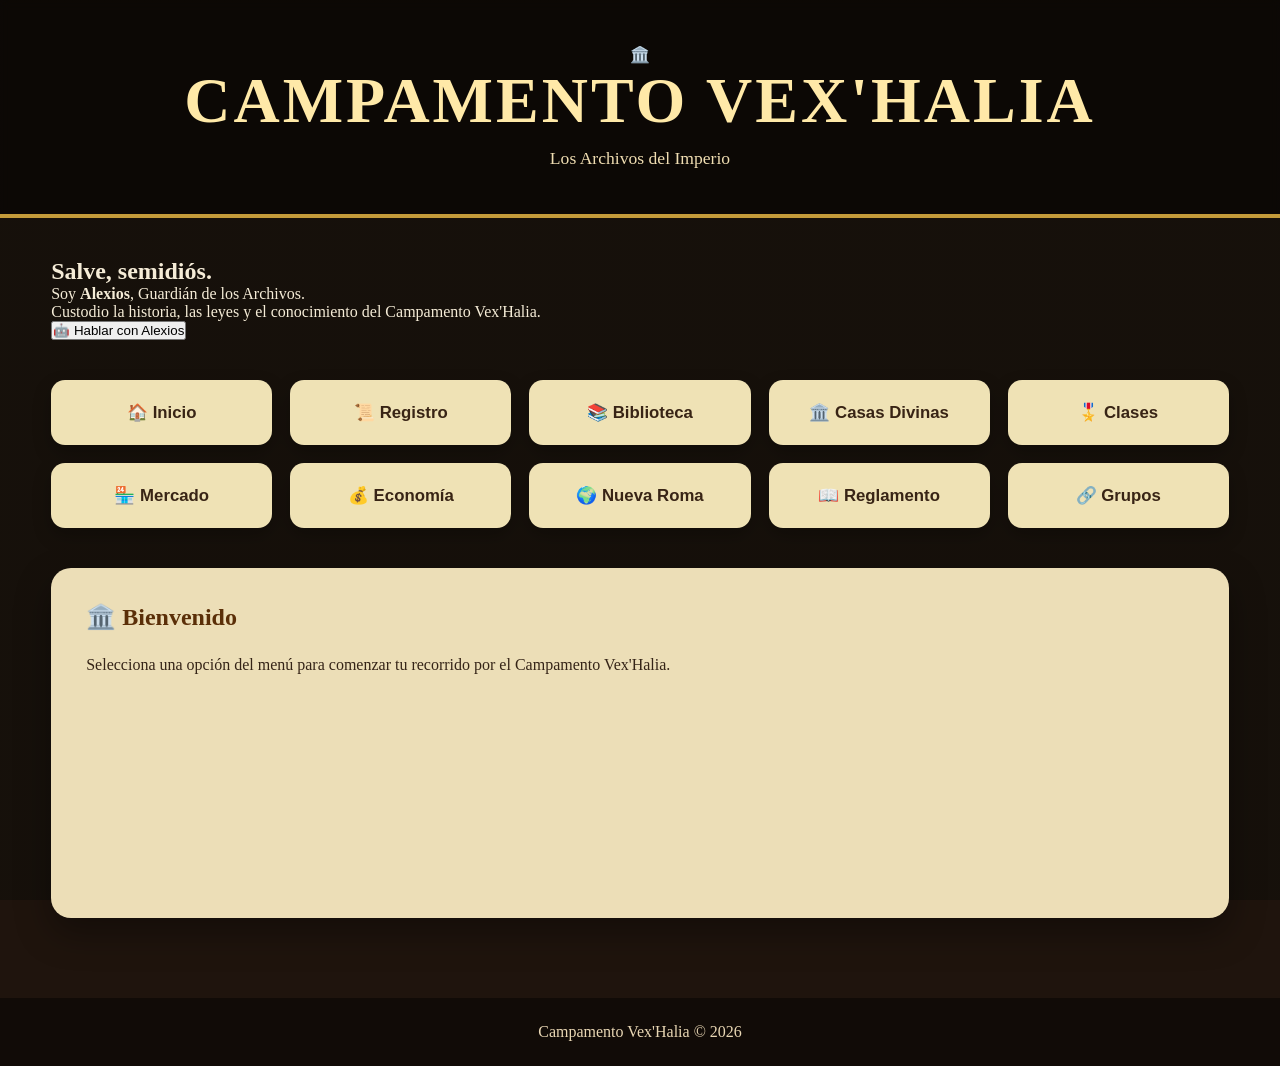
==== index.html @ 3078dcce "Update index.html" ====
<!DOCTYPE html>
<html lang="es">
<head>
<meta charset="UTF-8">
<meta name="viewport" content="width=device-width, initial-scale=1.0">
<title>Campamento Vex'Halia</title>

<link rel="stylesheet" href="style.css">

</head>

<body>

<div id="fondo"></div>

<header>

<div class="logo">
🏛️
</div>

<h1>CAMPAMENTO VEX'HALIA</h1>

<p>Los Archivos del Imperio</p>

</header>

<main>

<section id="hero">

<h2>Salve, semidiós.</h2>

<p>

Soy <strong>Alexios</strong>, Guardián de los Archivos.

</p>

<p>

Custodio la historia, las leyes y el conocimiento del Campamento Vex'Halia.

</p>

<button id="abrirAlexios">

🤖 Hablar con Alexios

</button>

</section>

<nav id="menu">

<button data="inicio">
🏠
<span>Inicio</span>
</button>

<button data="registro">
📜
<span>Registro</span>
</button>

<button data="biblioteca">
📚
<span>Biblioteca</span>
</button>

<button data="casas">
🏛️
<span>Casas Divinas</span>
</button>

<button data="clases">
🎖️
<span>Clases</span>
</button>

<button data="mercado">
🏪
<span>Mercado</span>
</button>

<button data="economia">
💰
<span>Economía</span>
</button>

<button data="roma">
🌍
<span>Nueva Roma</span>
</button>

<button data="reglamento">
📖
<span>Reglamento</span>
</button>

<button data="grupos">
🔗
<span>Grupos</span>
</button>

</nav>

<section id="panel">

<div id="contenido">

<h2>🏛️ Bienvenido</h2>

<p>

Selecciona una opción del menú para comenzar tu recorrido por el Campamento Vex'Halia.

</p>

</div>

</section>

</main>

<footer>

<p>

Campamento Vex'Halia © 2026

</p>

</footer>

<script src="script.js"></script>

</body>
</html>
---- style.css ----
/* ==========================================
   CAMPAMENTO VEX'HALIA
   STYLE.CSS - V0.2
========================================== */

*{
    margin:0;
    padding:0;
    box-sizing:border-box;
}

body{

    font-family:Georgia,serif;

    color:#f5ecd7;

    background:#1f140d;

    min-height:100vh;

}

/* Fondo */

#fondo{

    position:fixed;

    inset:0;

    background:
    linear-gradient(rgba(20,15,10,.75),rgba(20,15,10,.75)),
    url("https://images.unsplash.com/photo-1511818966892-d7d671e672a2?auto=format&fit=crop&w=1600&q=80");

    background-size:cover;

    background-position:center;

    z-index:-1;

}

/* Encabezado */

header{

    text-align:center;

    padding:45px 20px;

    background:rgba(0,0,0,.45);

    border-bottom:4px solid #c49b3a;

    backdrop-filter:blur(4px);

}

header h1{

    font-size:clamp(2rem,5vw,4rem);

    letter-spacing:3px;

    color:#ffe9a8;

}

header p{

    margin-top:10px;

    color:#f0ddb2;

    font-size:1.1rem;

}

/* Contenedor */

main{

    width:min(1200px,92%);

    margin:auto;

    padding:40px 0;

}

/* Bienvenida */

#inicio{

    background:rgba(244,230,189,.95);

    color:#3d2a1d;

    padding:35px;

    border-radius:20px;

    text-align:center;

    box-shadow:0 15px 35px rgba(0,0,0,.35);

}

#inicio h2{

    font-size:2rem;

    margin-bottom:15px;

}

#inicio p{

    margin-top:10px;

    line-height:1.8;

}

/* Menú */

#menu{

    display:grid;

    grid-template-columns:repeat(auto-fit,minmax(220px,1fr));

    gap:18px;

    margin:40px 0;

}

#menu button{

    background:#efe2b5;

    color:#382415;

    border:none;

    border-radius:14px;

    padding:22px;

    font-size:1.05rem;

    font-weight:bold;

    cursor:pointer;

    transition:.25s;

    box-shadow:0 8px 18px rgba(0,0,0,.25);

}

#menu button:hover{

    transform:translateY(-6px);

    background:#fff4d4;

}

/* Panel */

#panel{

    background:rgba(244,230,189,.97);

    color:#352417;

    border-radius:20px;

    min-height:350px;

    padding:35px;

    box-shadow:0 15px 35px rgba(0,0,0,.35);

}

#contenido h2{

    margin-bottom:20px;

    color:#5b2f08;

}

#contenido p{

    line-height:1.8;

}

/* Footer */

footer{

    margin-top:40px;

    padding:25px;

    text-align:center;

    background:rgba(0,0,0,.45);

    color:#e9d7b4;

}

/* Responsive */

@media(max-width:700px){

    header{

        padding:30px 15px;

    }

    #inicio{

        padding:25px;

    }

    #panel{

        padding:25px;

    }

    #menu button{

        padding:18px;

        font-size:1rem;

    }

}
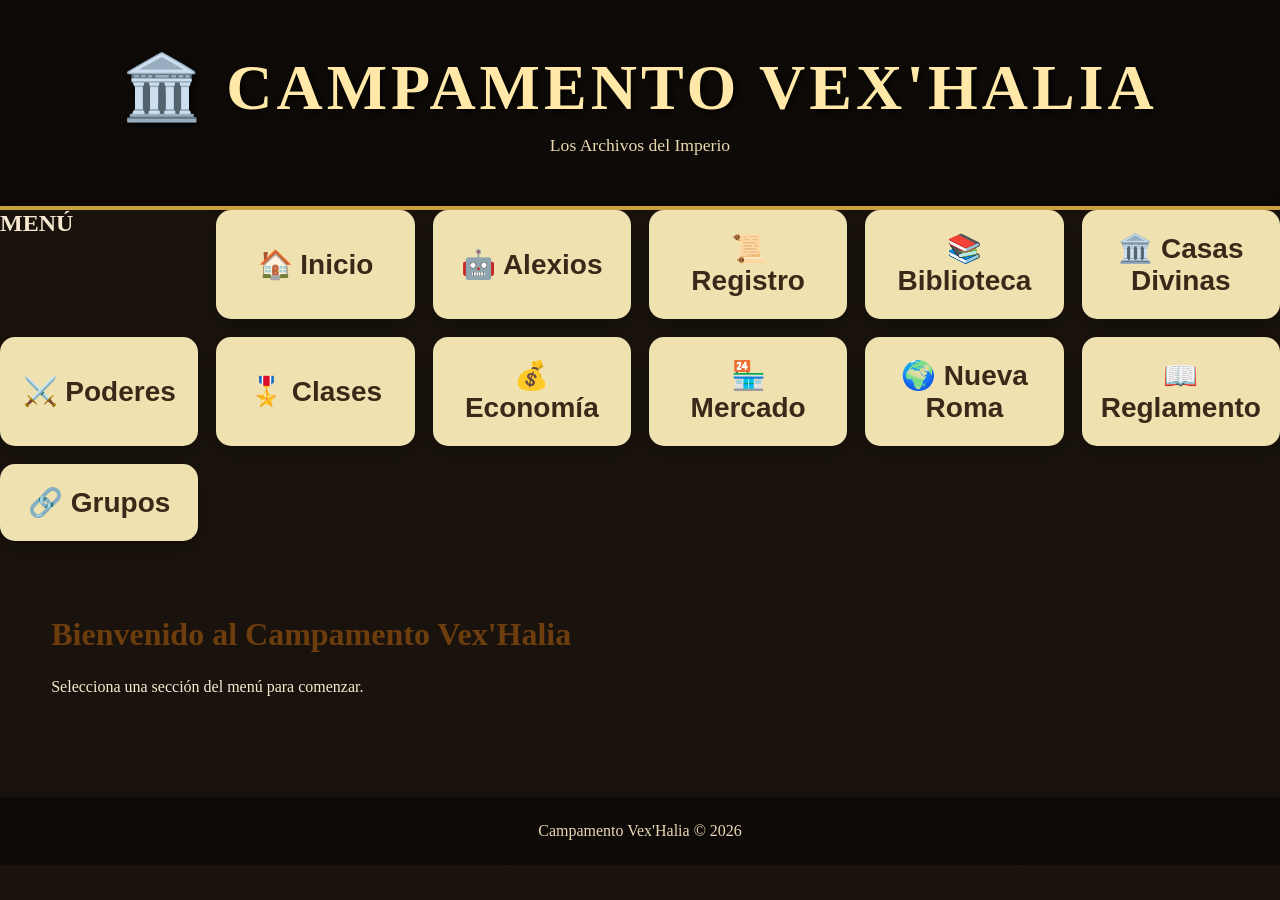
==== commit 898eb81c: "Update index.html" ====
--- a/index.html
+++ b/index.html
@@ -1,8 +1,12 @@
 <!DOCTYPE html>
 <html lang="es">
+
 <head>
+
 <meta charset="UTF-8">
+
 <meta name="viewport" content="width=device-width, initial-scale=1.0">
+
 <title>Campamento Vex'Halia</title>
 
 <link rel="stylesheet" href="style.css">
@@ -15,125 +19,76 @@
 
 <header>
 
-<div class="logo">
-🏛️
-</div>
+<div class="titulo">
 
-<h1>CAMPAMENTO VEX'HALIA</h1>
+<h1>🏛️ CAMPAMENTO VEX'HALIA</h1>
 
 <p>Los Archivos del Imperio</p>
 
+</div>
+
 </header>
 
-<main>
+<div id="contenedor">
 
-<section id="hero">
+<aside id="menu">
 
-<h2>Salve, semidiós.</h2>
+<h2>MENÚ</h2>
+
+<button data-seccion="inicio">🏠 Inicio</button>
+
+<button data-seccion="alexios">🤖 Alexios</button>
+
+<button data-seccion="registro">📜 Registro</button>
+
+<button data-seccion="biblioteca">📚 Biblioteca</button>
+
+<button data-seccion="casas">🏛️ Casas Divinas</button>
+
+<button data-seccion="poderes">⚔️ Poderes</button>
+
+<button data-seccion="clases">🎖️ Clases</button>
+
+<button data-seccion="economia">💰 Economía</button>
+
+<button data-seccion="mercado">🏪 Mercado</button>
+
+<button data-seccion="roma">🌍 Nueva Roma</button>
+
+<button data-seccion="reglamento">📖 Reglamento</button>
+
+<button data-seccion="grupos">🔗 Grupos</button>
+
+</aside>
+
+<main id="principal">
+
+<section id="contenido">
+
+<h2>Bienvenido al Campamento Vex'Halia</h2>
 
 <p>
 
-Soy <strong>Alexios</strong>, Guardián de los Archivos.
+Selecciona una sección del menú para comenzar.
 
 </p>
-
-<p>
-
-Custodio la historia, las leyes y el conocimiento del Campamento Vex'Halia.
-
-</p>
-
-<button id="abrirAlexios">
-
-🤖 Hablar con Alexios
-
-</button>
-
-</section>
-
-<nav id="menu">
-
-<button data="inicio">
-🏠
-<span>Inicio</span>
-</button>
-
-<button data="registro">
-📜
-<span>Registro</span>
-</button>
-
-<button data="biblioteca">
-📚
-<span>Biblioteca</span>
-</button>
-
-<button data="casas">
-🏛️
-<span>Casas Divinas</span>
-</button>
-
-<button data="clases">
-🎖️
-<span>Clases</span>
-</button>
-
-<button data="mercado">
-🏪
-<span>Mercado</span>
-</button>
-
-<button data="economia">
-💰
-<span>Economía</span>
-</button>
-
-<button data="roma">
-🌍
-<span>Nueva Roma</span>
-</button>
-
-<button data="reglamento">
-📖
-<span>Reglamento</span>
-</button>
-
-<button data="grupos">
-🔗
-<span>Grupos</span>
-</button>
-
-</nav>
-
-<section id="panel">
-
-<div id="contenido">
-
-<h2>🏛️ Bienvenido</h2>
-
-<p>
-
-Selecciona una opción del menú para comenzar tu recorrido por el Campamento Vex'Halia.
-
-</p>
-
-</div>
 
 </section>
 
 </main>
 
+</div>
+
 <footer>
-
-<p>
 
 Campamento Vex'Halia © 2026
 
-</p>
+</footer>
 
-</footer>
+<script src="datos.js"></script>
 
 <script src="script.js"></script>
 
 </body>
+
 </html>
--- a/style.css
+++ b/style.css
@@ -1,250 +1,371 @@
-/* ==========================================
-   CAMPAMENTO VEX'HALIA
-   STYLE.CSS - V0.2
-========================================== */
+/*==================================================
+ CAMPAMENTO VEX'HALIA
+ STYLE.CSS V0.3
+==================================================*/
 
 *{
-    margin:0;
-    padding:0;
-    box-sizing:border-box;
+margin:0;
+padding:0;
+box-sizing:border-box;
+}
+
+html{
+
+scroll-behavior:smooth;
+
 }
 
 body{
 
-    font-family:Georgia,serif;
-
-    color:#f5ecd7;
-
-    background:#1f140d;
-
-    min-height:100vh;
-
-}
-
-/* Fondo */
+font-family:Georgia,serif;
+
+background:#1f1711;
+
+color:#f5ead1;
+
+overflow-x:hidden;
+
+}
+
+/*=================== FONDO ===================*/
 
 #fondo{
 
-    position:fixed;
-
-    inset:0;
-
-    background:
-    linear-gradient(rgba(20,15,10,.75),rgba(20,15,10,.75)),
-    url("https://images.unsplash.com/photo-1511818966892-d7d671e672a2?auto=format&fit=crop&w=1600&q=80");
-
-    background-size:cover;
-
-    background-position:center;
-
-    z-index:-1;
-
-}
-
-/* Encabezado */
+position:fixed;
+
+top:0;
+left:0;
+
+width:100%;
+height:100%;
+
+background:
+linear-gradient(rgba(25,18,12,.82),rgba(25,18,12,.82)),
+url("https://images.unsplash.com/photo-1511818966892-d7d671e672a2?auto=format&fit=crop&w=1600&q=80");
+
+background-size:cover;
+background-position:center;
+
+z-index:-1;
+
+}
+
+/*=================== HEADER ===================*/
 
 header{
 
-    text-align:center;
-
-    padding:45px 20px;
-
-    background:rgba(0,0,0,.45);
-
-    border-bottom:4px solid #c49b3a;
-
-    backdrop-filter:blur(4px);
+text-align:center;
+
+padding:50px 20px;
+
+background:rgba(0,0,0,.45);
+
+backdrop-filter:blur(5px);
+
+border-bottom:4px solid #c8a03d;
+
+}
+
+.logo{
+
+font-size:65px;
+
+margin-bottom:10px;
 
 }
 
 header h1{
 
-    font-size:clamp(2rem,5vw,4rem);
-
-    letter-spacing:3px;
-
-    color:#ffe9a8;
+font-size:clamp(2.2rem,5vw,4.2rem);
+
+letter-spacing:4px;
+
+color:#ffe8a8;
+
+text-shadow:2px 2px 8px black;
 
 }
 
 header p{
 
-    margin-top:10px;
-
-    color:#f0ddb2;
-
-    font-size:1.1rem;
-
-}
-
-/* Contenedor */
+margin-top:10px;
+
+font-size:1.1rem;
+
+color:#ead8af;
+
+}
+
+/*=================== CONTENIDO ===================*/
 
 main{
 
-    width:min(1200px,92%);
-
-    margin:auto;
-
-    padding:40px 0;
-
-}
-
-/* Bienvenida */
-
-#inicio{
-
-    background:rgba(244,230,189,.95);
-
-    color:#3d2a1d;
-
-    padding:35px;
-
-    border-radius:20px;
-
-    text-align:center;
-
-    box-shadow:0 15px 35px rgba(0,0,0,.35);
-
-}
-
-#inicio h2{
-
-    font-size:2rem;
-
-    margin-bottom:15px;
-
-}
-
-#inicio p{
-
-    margin-top:10px;
-
-    line-height:1.8;
-
-}
-
-/* Menú */
+width:min(1250px,92%);
+
+margin:auto;
+
+padding:40px 0;
+
+}
+
+/*=================== HERO ===================*/
+
+#hero{
+
+background:#efe2b7;
+
+color:#3b2819;
+
+padding:40px;
+
+border-radius:18px;
+
+text-align:center;
+
+box-shadow:0 20px 40px rgba(0,0,0,.35);
+
+margin-bottom:35px;
+
+}
+
+#hero h2{
+
+font-size:2rem;
+
+margin-bottom:15px;
+
+}
+
+#hero p{
+
+line-height:1.8;
+
+margin-bottom:15px;
+
+}
+
+#abrirAlexios{
+
+margin-top:15px;
+
+background:#8b1e14;
+
+color:white;
+
+border:none;
+
+padding:16px 35px;
+
+font-size:1rem;
+
+border-radius:10px;
+
+cursor:pointer;
+
+transition:.3s;
+
+}
+
+#abrirAlexios:hover{
+
+background:#b48a2a;
+
+transform:scale(1.05);
+
+}
+
+/*=================== MENU ===================*/
 
 #menu{
 
-    display:grid;
-
-    grid-template-columns:repeat(auto-fit,minmax(220px,1fr));
-
-    gap:18px;
-
-    margin:40px 0;
+display:grid;
+
+grid-template-columns:repeat(auto-fit,minmax(180px,1fr));
+
+gap:18px;
+
+margin-bottom:35px;
 
 }
 
 #menu button{
 
-    background:#efe2b5;
-
-    color:#382415;
-
-    border:none;
-
-    border-radius:14px;
-
-    padding:22px;
-
-    font-size:1.05rem;
-
-    font-weight:bold;
-
-    cursor:pointer;
-
-    transition:.25s;
-
-    box-shadow:0 8px 18px rgba(0,0,0,.25);
+background:#f0e1b0;
+
+color:#3b2818;
+
+border:none;
+
+border-radius:15px;
+
+padding:22px;
+
+cursor:pointer;
+
+transition:.25s;
+
+display:flex;
+
+flex-direction:column;
+
+align-items:center;
+
+justify-content:center;
+
+gap:10px;
+
+font-size:28px;
+
+font-weight:bold;
+
+box-shadow:0 8px 18px rgba(0,0,0,.25);
+
+}
+
+#menu button span{
+
+font-size:16px;
 
 }
 
 #menu button:hover{
 
-    transform:translateY(-6px);
-
-    background:#fff4d4;
-
-}
-
-/* Panel */
+transform:translateY(-6px);
+
+background:#fff4cf;
+
+}
+
+/*=================== PANEL ===================*/
 
 #panel{
 
-    background:rgba(244,230,189,.97);
-
-    color:#352417;
-
-    border-radius:20px;
-
-    min-height:350px;
-
-    padding:35px;
-
-    box-shadow:0 15px 35px rgba(0,0,0,.35);
+background:#efe2b7;
+
+color:#342113;
+
+padding:35px;
+
+border-radius:18px;
+
+min-height:450px;
+
+box-shadow:0 20px 40px rgba(0,0,0,.35);
+
+animation:aparecer .4s;
 
 }
 
 #contenido h2{
 
-    margin-bottom:20px;
-
-    color:#5b2f08;
+margin-bottom:20px;
+
+font-size:2rem;
+
+color:#6d3d0e;
 
 }
 
 #contenido p{
 
-    line-height:1.8;
-
-}
-
-/* Footer */
+line-height:1.8;
+
+margin-bottom:15px;
+
+}
+
+#contenido ul{
+
+margin-left:25px;
+
+line-height:2;
+
+}
+
+/*=================== FOOTER ===================*/
 
 footer{
 
-    margin-top:40px;
-
-    padding:25px;
-
-    text-align:center;
-
-    background:rgba(0,0,0,.45);
-
-    color:#e9d7b4;
-
-}
-
-/* Responsive */
+margin-top:40px;
+
+padding:25px;
+
+text-align:center;
+
+background:rgba(0,0,0,.45);
+
+color:#e8d7b3;
+
+}
+
+/*=================== ANIMACIONES ===================*/
+
+@keyframes aparecer{
+
+from{
+
+opacity:0;
+
+transform:translateY(20px);
+
+}
+
+to{
+
+opacity:1;
+
+transform:translateY(0);
+
+}
+
+}
+
+/*=================== CELULAR ===================*/
 
 @media(max-width:700px){
 
-    header{
-
-        padding:30px 15px;
-
-    }
-
-    #inicio{
-
-        padding:25px;
-
-    }
-
-    #panel{
-
-        padding:25px;
-
-    }
-
-    #menu button{
-
-        padding:18px;
-
-        font-size:1rem;
-
-    }
-
-}
+header{
+
+padding:35px 15px;
+
+}
+
+.logo{
+
+font-size:50px;
+
+}
+
+#hero{
+
+padding:25px;
+
+}
+
+#panel{
+
+padding:25px;
+
+}
+
+#menu{
+
+grid-template-columns:repeat(2,1fr);
+
+}
+
+#menu button{
+
+padding:18px;
+
+font-size:22px;
+
+}
+
+#menu button span{
+
+font-size:14px;
+
+}
+
+}
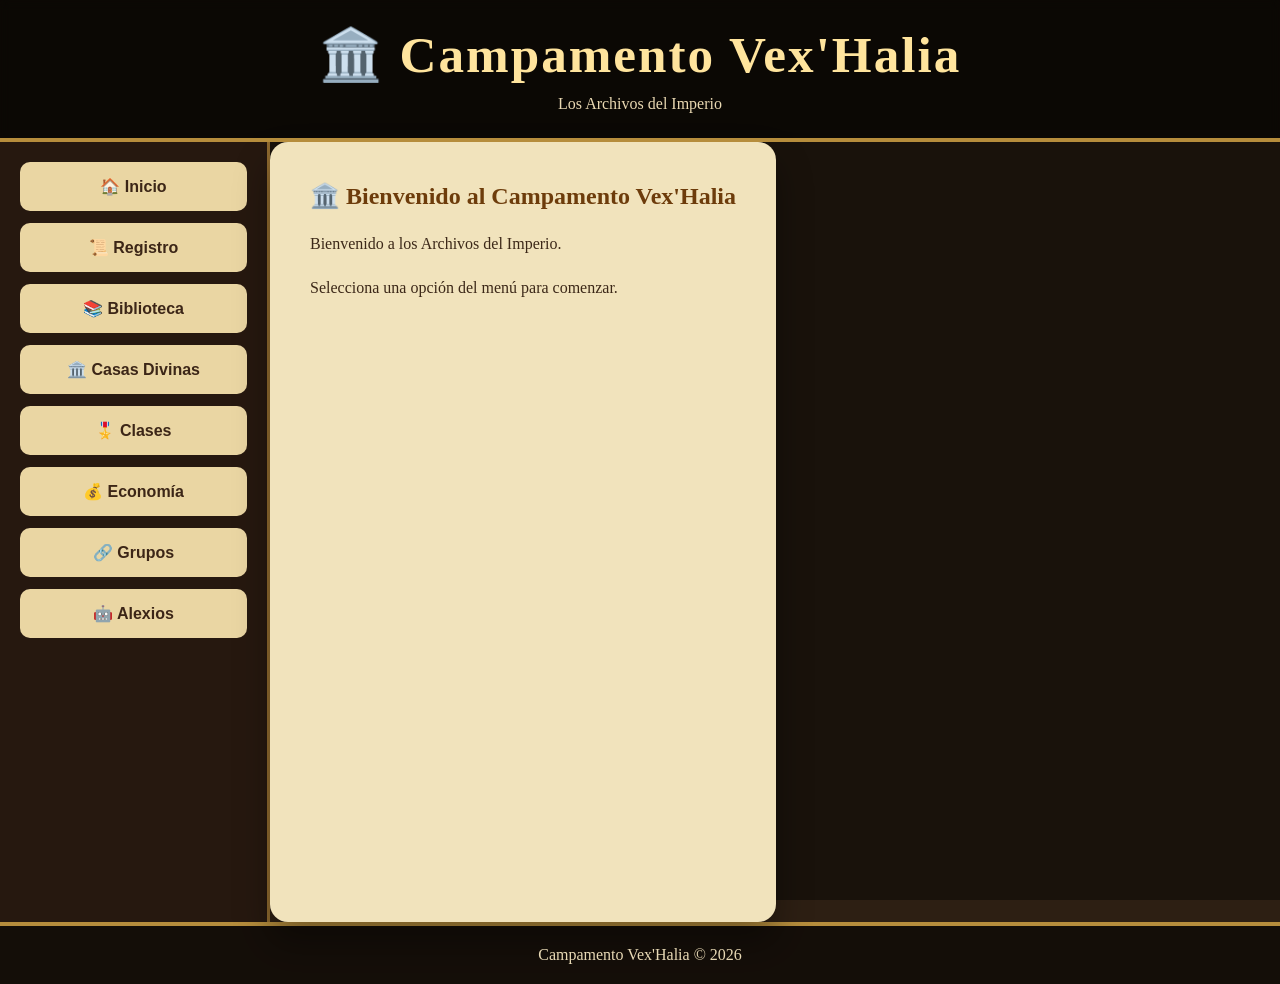
==== commit 09013c04: "Update index.html" ====
--- a/index.html
+++ b/index.html
@@ -19,9 +19,9 @@
 
 <header>
 
-<div class="titulo">
+<div class="logo">
 
-<h1>🏛️ CAMPAMENTO VEX'HALIA</h1>
+<h1>🏛️ Campamento Vex'Halia</h1>
 
 <p>Los Archivos del Imperio</p>
 
@@ -31,49 +31,27 @@
 
 <div id="contenedor">
 
-<aside id="menu">
+<nav id="menu">
 
-<h2>MENÚ</h2>
+<button data-menu="inicio">🏠 Inicio</button>
 
-<button data-seccion="inicio">🏠 Inicio</button>
+<button data-menu="registro">📜 Registro</button>
 
-<button data-seccion="alexios">🤖 Alexios</button>
+<button data-menu="biblioteca">📚 Biblioteca</button>
 
-<button data-seccion="registro">📜 Registro</button>
+<button data-menu="casas">🏛️ Casas Divinas</button>
 
-<button data-seccion="biblioteca">📚 Biblioteca</button>
+<button data-menu="clases">🎖️ Clases</button>
 
-<button data-seccion="casas">🏛️ Casas Divinas</button>
+<button data-menu="economia">💰 Economía</button>
 
-<button data-seccion="poderes">⚔️ Poderes</button>
+<button data-menu="grupos">🔗 Grupos</button>
 
-<button data-seccion="clases">🎖️ Clases</button>
+<button data-menu="alexios">🤖 Alexios</button>
 
-<button data-seccion="economia">💰 Economía</button>
+</nav>
 
-<button data-seccion="mercado">🏪 Mercado</button>
-
-<button data-seccion="roma">🌍 Nueva Roma</button>
-
-<button data-seccion="reglamento">📖 Reglamento</button>
-
-<button data-seccion="grupos">🔗 Grupos</button>
-
-</aside>
-
-<main id="principal">
-
-<section id="contenido">
-
-<h2>Bienvenido al Campamento Vex'Halia</h2>
-
-<p>
-
-Selecciona una sección del menú para comenzar.
-
-</p>
-
-</section>
+<main id="contenido">
 
 </main>
 
@@ -85,7 +63,17 @@
 
 </footer>
 
-<script src="datos.js"></script>
+<script src="data/casas.js"></script>
+
+<script src="data/biblioteca.js"></script>
+
+<script src="data/grupos.js"></script>
+
+<script src="data/registro.js"></script>
+
+<script src="data/clases.js"></script>
+
+<script src="data/economia.js"></script>
 
 <script src="script.js"></script>
 
--- a/style.css
+++ b/style.css
@@ -1,371 +1,357 @@
-/*==================================================
- CAMPAMENTO VEX'HALIA
- STYLE.CSS V0.3
-==================================================*/
+/* ==========================================
+   CAMPAMENTO VEX'HALIA
+   STYLE.CSS V0.4
+========================================== */
 
 *{
-margin:0;
-padding:0;
-box-sizing:border-box;
+    margin:0;
+    padding:0;
+    box-sizing:border-box;
 }
 
 html{
-
-scroll-behavior:smooth;
-
+    scroll-behavior:smooth;
 }
 
 body{
-
-font-family:Georgia,serif;
-
-background:#1f1711;
-
-color:#f5ead1;
-
-overflow-x:hidden;
-
-}
-
-/*=================== FONDO ===================*/
+    font-family:Georgia,serif;
+    background:#2d1f13;
+    color:#f5ecd7;
+    min-height:100vh;
+}
+
+/* Fondo */
 
 #fondo{
-
-position:fixed;
-
-top:0;
-left:0;
+    position:fixed;
+    inset:0;
+
+    background:
+    linear-gradient(rgba(20,15,10,.80),rgba(20,15,10,.80)),
+    url("https://images.unsplash.com/photo-1520607162513-77705c0f0d4a?auto=format&fit=crop&w=1600&q=80");
+
+    background-size:cover;
+    background-position:center;
+
+    z-index:-1;
+}
+
+/* HEADER */
+
+header{
+
+    background:rgba(0,0,0,.55);
+
+    border-bottom:4px solid #b68d3c;
+
+    padding:25px;
+
+    text-align:center;
+
+    backdrop-filter:blur(5px);
+
+}
+
+header h1{
+
+    font-size:clamp(2rem,4vw,3.5rem);
+
+    color:#ffe49d;
+
+    letter-spacing:2px;
+
+}
+
+header p{
+
+    margin-top:10px;
+
+    color:#ead9b2;
+
+}
+
+/* CONTENEDOR */
+
+#contenedor{
+
+    display:flex;
+
+    width:100%;
+
+    min-height:calc(100vh - 120px);
+
+}
+
+/* MENU */
+
+#menu{
+
+    width:270px;
+
+    background:#26180f;
+
+    padding:20px;
+
+    border-right:3px solid #8f6a2f;
+
+}
+
+#menu h2{
+
+    color:#f3d68c;
+
+    margin-bottom:20px;
+
+    text-align:center;
+
+}
+
+#menu button{
+
+    width:100%;
+
+    margin-bottom:12px;
+
+    padding:15px;
+
+    border:none;
+
+    border-radius:10px;
+
+    background:#ead6a3;
+
+    color:#3c2617;
+
+    cursor:pointer;
+
+    font-size:16px;
+
+    font-weight:bold;
+
+    transition:.25s;
+
+}
+
+#menu button:hover{
+
+    background:#fff3cb;
+
+    transform:translateX(5px);
+
+}
+
+/* CONTENIDO */
+
+#principal{
+
+    flex:1;
+
+    padding:40px;
+
+}
+
+#contenido{
+
+    background:#f1e3bc;
+
+    color:#3c2818;
+
+    border-radius:18px;
+
+    min-height:650px;
+
+    padding:40px;
+
+    box-shadow:0 20px 35px rgba(0,0,0,.35);
+
+    animation:aparecer .3s;
+
+}
+
+#contenido h2{
+
+    color:#6d3c0b;
+
+    margin-bottom:20px;
+
+}
+
+#contenido h3{
+
+    margin-top:30px;
+
+    color:#7d4811;
+
+}
+
+#contenido p{
+
+    line-height:1.8;
+
+    margin-bottom:15px;
+
+}
+
+#contenido ul{
+
+    margin-left:25px;
+
+    line-height:2;
+
+}
+
+#contenido button{
+
+    background:#7b1e16;
+
+    color:white;
+
+    border:none;
+
+    border-radius:8px;
+
+    padding:12px 25px;
+
+    cursor:pointer;
+
+    margin-top:20px;
+
+    transition:.3s;
+
+}
+
+#contenido button:hover{
+
+    background:#a52b1d;
+
+}
+
+/* INPUTS */
+
+input,
+select,
+textarea{
+
+    width:100%;
+
+    padding:14px;
+
+    margin-top:10px;
+
+    margin-bottom:18px;
+
+    border-radius:8px;
+
+    border:1px solid #bca16d;
+
+    font-size:15px;
+
+}
+
+/* FOOTER */
+
+footer{
+
+    background:rgba(0,0,0,.55);
+
+    color:#e8d9b5;
+
+    text-align:center;
+
+    padding:20px;
+
+    border-top:4px solid #b68d3c;
+
+}
+
+/* ANIMACIONES */
+
+@keyframes aparecer{
+
+from{
+
+opacity:0;
+
+transform:translateY(15px);
+
+}
+
+to{
+
+opacity:1;
+
+transform:translateY(0);
+
+}
+
+}
+
+/* CELULAR */
+
+@media(max-width:900px){
+
+#contenedor{
+
+flex-direction:column;
+
+}
+
+#menu{
 
 width:100%;
-height:100%;
-
-background:
-linear-gradient(rgba(25,18,12,.82),rgba(25,18,12,.82)),
-url("https://images.unsplash.com/photo-1511818966892-d7d671e672a2?auto=format&fit=crop&w=1600&q=80");
-
-background-size:cover;
-background-position:center;
-
-z-index:-1;
-
-}
-
-/*=================== HEADER ===================*/
-
-header{
-
-text-align:center;
-
-padding:50px 20px;
-
-background:rgba(0,0,0,.45);
-
-backdrop-filter:blur(5px);
-
-border-bottom:4px solid #c8a03d;
-
-}
-
-.logo{
-
-font-size:65px;
-
-margin-bottom:10px;
+
+border-right:none;
+
+border-bottom:3px solid #8f6a2f;
+
+display:grid;
+
+grid-template-columns:repeat(2,1fr);
+
+gap:10px;
+
+}
+
+#menu h2{
+
+grid-column:1/3;
+
+}
+
+#principal{
+
+padding:20px;
+
+}
+
+#contenido{
+
+padding:25px;
+
+min-height:500px;
+
+}
+
+}
+
+@media(max-width:600px){
+
+#menu{
+
+grid-template-columns:1fr;
+
+}
+
+#menu h2{
+
+grid-column:auto;
 
 }
 
 header h1{
 
-font-size:clamp(2.2rem,5vw,4.2rem);
-
-letter-spacing:4px;
-
-color:#ffe8a8;
-
-text-shadow:2px 2px 8px black;
-
-}
-
-header p{
-
-margin-top:10px;
-
-font-size:1.1rem;
-
-color:#ead8af;
-
-}
-
-/*=================== CONTENIDO ===================*/
-
-main{
-
-width:min(1250px,92%);
-
-margin:auto;
-
-padding:40px 0;
-
-}
-
-/*=================== HERO ===================*/
-
-#hero{
-
-background:#efe2b7;
-
-color:#3b2819;
-
-padding:40px;
-
-border-radius:18px;
-
-text-align:center;
-
-box-shadow:0 20px 40px rgba(0,0,0,.35);
-
-margin-bottom:35px;
-
-}
-
-#hero h2{
-
 font-size:2rem;
 
-margin-bottom:15px;
-
-}
-
-#hero p{
-
-line-height:1.8;
-
-margin-bottom:15px;
-
-}
-
-#abrirAlexios{
-
-margin-top:15px;
-
-background:#8b1e14;
-
-color:white;
-
-border:none;
-
-padding:16px 35px;
-
-font-size:1rem;
-
-border-radius:10px;
-
-cursor:pointer;
-
-transition:.3s;
-
-}
-
-#abrirAlexios:hover{
-
-background:#b48a2a;
-
-transform:scale(1.05);
-
-}
-
-/*=================== MENU ===================*/
-
-#menu{
-
-display:grid;
-
-grid-template-columns:repeat(auto-fit,minmax(180px,1fr));
-
-gap:18px;
-
-margin-bottom:35px;
-
-}
-
-#menu button{
-
-background:#f0e1b0;
-
-color:#3b2818;
-
-border:none;
-
-border-radius:15px;
-
-padding:22px;
-
-cursor:pointer;
-
-transition:.25s;
-
-display:flex;
-
-flex-direction:column;
-
-align-items:center;
-
-justify-content:center;
-
-gap:10px;
-
-font-size:28px;
-
-font-weight:bold;
-
-box-shadow:0 8px 18px rgba(0,0,0,.25);
-
-}
-
-#menu button span{
-
-font-size:16px;
-
-}
-
-#menu button:hover{
-
-transform:translateY(-6px);
-
-background:#fff4cf;
-
-}
-
-/*=================== PANEL ===================*/
-
-#panel{
-
-background:#efe2b7;
-
-color:#342113;
-
-padding:35px;
-
-border-radius:18px;
-
-min-height:450px;
-
-box-shadow:0 20px 40px rgba(0,0,0,.35);
-
-animation:aparecer .4s;
-
-}
-
-#contenido h2{
-
-margin-bottom:20px;
-
-font-size:2rem;
-
-color:#6d3d0e;
-
-}
-
-#contenido p{
-
-line-height:1.8;
-
-margin-bottom:15px;
-
-}
-
-#contenido ul{
-
-margin-left:25px;
-
-line-height:2;
-
-}
-
-/*=================== FOOTER ===================*/
-
-footer{
-
-margin-top:40px;
-
-padding:25px;
-
-text-align:center;
-
-background:rgba(0,0,0,.45);
-
-color:#e8d7b3;
-
-}
-
-/*=================== ANIMACIONES ===================*/
-
-@keyframes aparecer{
-
-from{
-
-opacity:0;
-
-transform:translateY(20px);
-
-}
-
-to{
-
-opacity:1;
-
-transform:translateY(0);
-
-}
-
-}
-
-/*=================== CELULAR ===================*/
-
-@media(max-width:700px){
-
-header{
-
-padding:35px 15px;
-
-}
-
-.logo{
-
-font-size:50px;
-
-}
-
-#hero{
-
-padding:25px;
-
-}
-
-#panel{
-
-padding:25px;
-
-}
-
-#menu{
-
-grid-template-columns:repeat(2,1fr);
-
-}
-
-#menu button{
-
-padding:18px;
-
-font-size:22px;
-
-}
-
-#menu button span{
-
-font-size:14px;
-
-}
-
-}
+}
+
+}
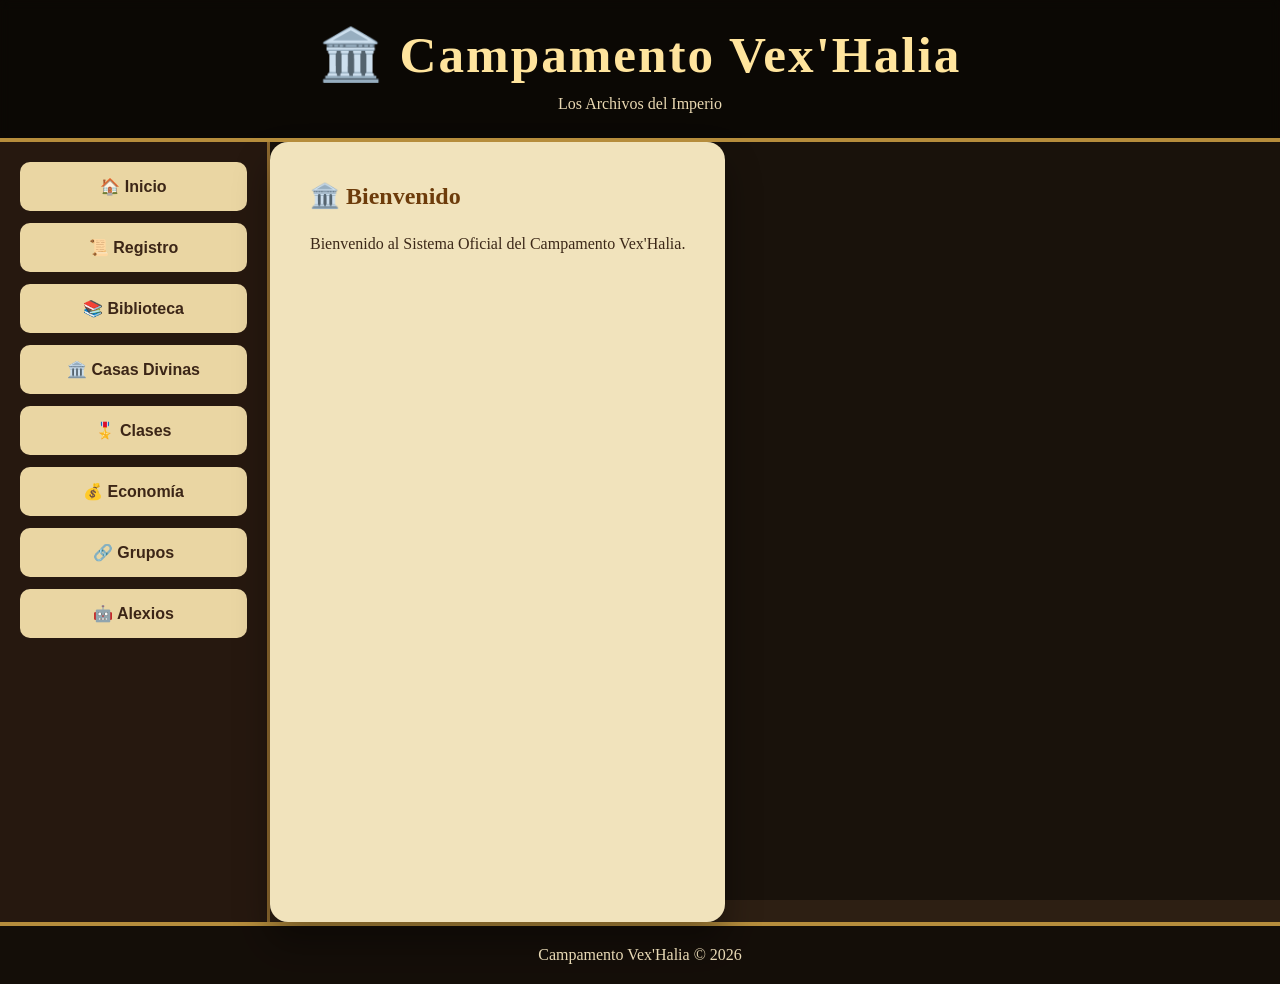
==== commit 6f3489ef: "Update index.html" ====
--- a/index.html
+++ b/index.html
@@ -75,6 +75,12 @@
 
 <script src="data/economia.js"></script>
 
+<script src="data/personajes.js"></script>
+
+<script src="data/rangos.js"></script>
+
+<script src="data/admin.js"></script>
+
 <script src="script.js"></script>
 
 </body>
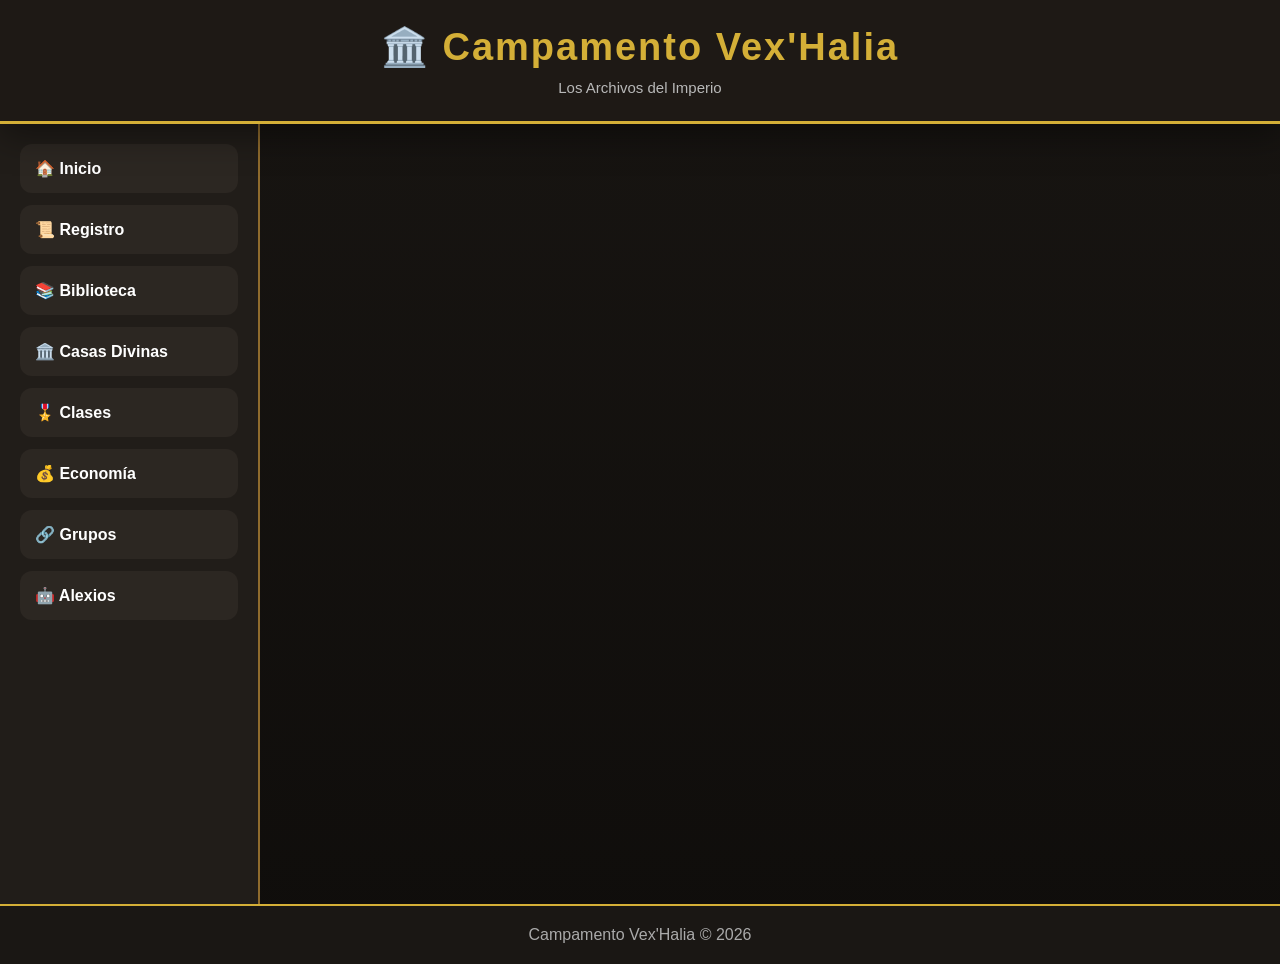
==== commit a6277fe4: "Update index.html" ====
--- a/index.html
+++ b/index.html
@@ -81,6 +81,10 @@
 
 <script src="data/admin.js"></script>
 
+<script src="data/config.js"></script>
+
+<script src="data/usuarios.js"></script>
+  
 <script src="script.js"></script>
 
 </body>
--- a/style.css
+++ b/style.css
@@ -1,357 +1,1674 @@
-/* ==========================================
-   CAMPAMENTO VEX'HALIA
-   STYLE.CSS V0.4
-========================================== */
+/*==================================================
+    CAMPAMENTO VEX'HALIA
+    STYLE.CSS V1.0
+==================================================*/
+
+/*========== VARIABLES ==========*/
+
+:root{
+
+--fondo:#15120f;
+--panel:#211d19;
+--panel2:#2c2722;
+--borde:#8f6b2d;
+--oro:#d4af37;
+--oroClaro:#f4d57e;
+--texto:#f4f1e8;
+--gris:#b8b8b8;
+--rojo:#8f2d2d;
+--verde:#2e8b57;
+--azul:#3568c9;
+
+--radio:18px;
+
+--sombra:0 10px 35px rgba(0,0,0,.45);
+
+}
+
+/*========== RESET ==========*/
 
 *{
-    margin:0;
-    padding:0;
-    box-sizing:border-box;
+
+margin:0;
+padding:0;
+box-sizing:border-box;
+
 }
 
 html{
-    scroll-behavior:smooth;
+
+scroll-behavior:smooth;
+
 }
 
 body{
-    font-family:Georgia,serif;
-    background:#2d1f13;
-    color:#f5ecd7;
-    min-height:100vh;
-}
-
-/* Fondo */
-
-#fondo{
-    position:fixed;
-    inset:0;
-
-    background:
-    linear-gradient(rgba(20,15,10,.80),rgba(20,15,10,.80)),
-    url("https://images.unsplash.com/photo-1520607162513-77705c0f0d4a?auto=format&fit=crop&w=1600&q=80");
-
-    background-size:cover;
-    background-position:center;
-
-    z-index:-1;
-}
-
-/* HEADER */
+
+background:linear-gradient(180deg,#181512,#0f0d0b);
+
+color:var(--texto);
+
+font-family:Segoe UI,Arial,sans-serif;
+
+min-height:100vh;
+
+}
+
+/*========== SCROLL ==========*/
+
+::-webkit-scrollbar{
+
+width:10px;
+
+}
+
+::-webkit-scrollbar-track{
+
+background:#1a1714;
+
+}
+
+::-webkit-scrollbar-thumb{
+
+background:var(--oro);
+
+border-radius:50px;
+
+}
+
+/*========== HEADER ==========*/
 
 header{
 
-    background:rgba(0,0,0,.55);
-
-    border-bottom:4px solid #b68d3c;
-
-    padding:25px;
-
-    text-align:center;
-
-    backdrop-filter:blur(5px);
-
-}
-
-header h1{
-
-    font-size:clamp(2rem,4vw,3.5rem);
-
-    color:#ffe49d;
-
-    letter-spacing:2px;
-
-}
-
-header p{
-
-    margin-top:10px;
-
-    color:#ead9b2;
-
-}
-
-/* CONTENEDOR */
+background:#1e1915;
+
+border-bottom:3px solid var(--oro);
+
+padding:25px;
+
+position:sticky;
+
+top:0;
+
+z-index:999;
+
+box-shadow:var(--sombra);
+
+}
+
+.logo{
+
+text-align:center;
+
+}
+
+.logo h1{
+
+font-size:38px;
+
+color:var(--oro);
+
+margin-bottom:10px;
+
+letter-spacing:2px;
+
+}
+
+.logo p{
+
+color:var(--gris);
+
+font-size:15px;
+
+}
+
+/*========== CONTENEDOR ==========*/
 
 #contenedor{
 
-    display:flex;
-
-    width:100%;
-
-    min-height:calc(100vh - 120px);
-
-}
-
-/* MENU */
+display:grid;
+
+grid-template-columns:260px 1fr;
+
+min-height:calc(100vh - 120px);
+
+}
+
+/*========== MENÚ ==========*/
 
 #menu{
 
-    width:270px;
-
-    background:#26180f;
-
-    padding:20px;
-
-    border-right:3px solid #8f6a2f;
-
-}
-
-#menu h2{
-
-    color:#f3d68c;
-
-    margin-bottom:20px;
-
-    text-align:center;
+background:var(--panel);
+
+border-right:2px solid var(--borde);
+
+padding:20px;
+
+display:flex;
+
+flex-direction:column;
+
+gap:12px;
 
 }
 
 #menu button{
 
-    width:100%;
-
-    margin-bottom:12px;
-
-    padding:15px;
-
-    border:none;
-
-    border-radius:10px;
-
-    background:#ead6a3;
-
-    color:#3c2617;
-
-    cursor:pointer;
-
-    font-size:16px;
-
-    font-weight:bold;
-
-    transition:.25s;
+background:var(--panel2);
+
+color:white;
+
+border:none;
+
+padding:15px;
+
+border-radius:12px;
+
+cursor:pointer;
+
+font-size:16px;
+
+font-weight:bold;
+
+transition:.25s;
+
+text-align:left;
 
 }
 
 #menu button:hover{
 
-    background:#fff3cb;
-
-    transform:translateX(5px);
-
-}
-
-/* CONTENIDO */
-
-#principal{
-
-    flex:1;
-
-    padding:40px;
-
-}
+background:var(--oro);
+
+color:black;
+
+transform:translateX(8px);
+
+}
+
+/*========== CONTENIDO ==========*/
 
 #contenido{
 
-    background:#f1e3bc;
-
-    color:#3c2818;
-
-    border-radius:18px;
-
-    min-height:650px;
-
-    padding:40px;
-
-    box-shadow:0 20px 35px rgba(0,0,0,.35);
-
-    animation:aparecer .3s;
+padding:35px;
 
 }
 
 #contenido h2{
 
-    color:#6d3c0b;
-
-    margin-bottom:20px;
-
-}
-
-#contenido h3{
-
-    margin-top:30px;
-
-    color:#7d4811;
+color:var(--oroClaro);
+
+margin-bottom:25px;
+
+font-size:32px;
 
 }
 
 #contenido p{
 
-    line-height:1.8;
-
-    margin-bottom:15px;
-
-}
-
-#contenido ul{
-
-    margin-left:25px;
-
-    line-height:2;
-
-}
-
-#contenido button{
-
-    background:#7b1e16;
-
-    color:white;
-
-    border:none;
-
-    border-radius:8px;
-
-    padding:12px 25px;
-
-    cursor:pointer;
-
-    margin-top:20px;
-
-    transition:.3s;
-
-}
-
-#contenido button:hover{
-
-    background:#a52b1d;
-
-}
-
-/* INPUTS */
+line-height:1.8;
+
+}
+
+/*========== TARJETAS ==========*/
+
+.tarjeta{
+
+background:var(--panel);
+
+border:1px solid var(--borde);
+
+border-radius:var(--radio);
+
+padding:25px;
+
+margin-bottom:20px;
+
+box-shadow:var(--sombra);
+
+transition:.3s;
+
+}
+
+.tarjeta:hover{
+
+transform:translateY(-6px);
+
+border-color:var(--oro);
+
+}
+
+.tarjeta h3{
+
+color:var(--oro);
+
+margin-bottom:12px;
+
+font-size:22px;
+
+}
+
+.tarjeta p{
+
+color:#ddd;
+
+}
+
+/*========== FOOTER ==========*/
+
+footer{
+
+padding:20px;
+
+background:#1a1714;
+
+border-top:2px solid var(--oro);
+
+text-align:center;
+
+color:#aaa;
+
+}
+
+/*==================================================
+        BLOQUE 2
+        FORMULARIOS · BOTONES · WIKI
+==================================================*/
+
+/*========== BOTONES ==========*/
+
+button{
+
+font-family:inherit;
+
+}
+
+.btn{
+
+display:inline-flex;
+
+align-items:center;
+
+justify-content:center;
+
+gap:10px;
+
+padding:14px 24px;
+
+background:linear-gradient(180deg,var(--oroClaro),var(--oro));
+
+color:#1b1713;
+
+font-weight:bold;
+
+border:none;
+
+border-radius:12px;
+
+cursor:pointer;
+
+transition:.25s;
+
+box-shadow:0 5px 15px rgba(0,0,0,.25);
+
+}
+
+.btn:hover{
+
+transform:translateY(-3px);
+
+box-shadow:0 10px 20px rgba(0,0,0,.35);
+
+}
+
+.btn-secundario{
+
+background:#35302a;
+
+color:white;
+
+}
+
+.btn-verde{
+
+background:var(--verde);
+
+color:white;
+
+}
+
+.btn-rojo{
+
+background:var(--rojo);
+
+color:white;
+
+}
+
+/*========== FORMULARIOS ==========*/
+
+form{
+
+display:flex;
+
+flex-direction:column;
+
+gap:18px;
+
+}
+
+label{
+
+display:block;
+
+margin-top:10px;
+
+margin-bottom:8px;
+
+font-weight:bold;
+
+color:var(--oroClaro);
+
+font-size:15px;
+
+}
 
 input,
-select,
+textarea,
+select{
+
+width:100%;
+
+padding:14px;
+
+background:#2b2621;
+
+color:white;
+
+border:1px solid #5a4b31;
+
+border-radius:12px;
+
+font-size:15px;
+
+transition:.25s;
+
+outline:none;
+
+}
+
+input:focus,
+textarea:focus,
+select:focus{
+
+border-color:var(--oro);
+
+box-shadow:0 0 15px rgba(212,175,55,.25);
+
+}
+
 textarea{
 
-    width:100%;
-
-    padding:14px;
-
-    margin-top:10px;
-
-    margin-bottom:18px;
-
-    border-radius:8px;
-
-    border:1px solid #bca16d;
-
-    font-size:15px;
-
-}
-
-/* FOOTER */
-
-footer{
-
-    background:rgba(0,0,0,.55);
-
-    color:#e8d9b5;
-
-    text-align:center;
-
-    padding:20px;
-
-    border-top:4px solid #b68d3c;
-
-}
-
-/* ANIMACIONES */
+min-height:140px;
+
+resize:vertical;
+
+}
+
+/*========== BUSCADOR ==========*/
+
+.buscador{
+
+margin-bottom:25px;
+
+}
+
+.buscador input{
+
+background:#25211c;
+
+}
+
+/*========== GRID ==========*/
+
+.grid{
+
+display:grid;
+
+grid-template-columns:repeat(auto-fit,minmax(300px,1fr));
+
+gap:20px;
+
+}
+
+/*========== TARJETA WIKI ==========*/
+
+.wiki{
+
+background:var(--panel);
+
+border:1px solid var(--borde);
+
+border-radius:18px;
+
+padding:25px;
+
+transition:.30s;
+
+cursor:pointer;
+
+}
+
+.wiki:hover{
+
+transform:translateY(-5px);
+
+border-color:var(--oro);
+
+}
+
+.wiki h3{
+
+color:var(--oro);
+
+margin-bottom:12px;
+
+font-size:22px;
+
+}
+
+.wiki p{
+
+color:#d4d4d4;
+
+line-height:1.7;
+
+}
+
+/*========== TARJETA CASA ==========*/
+
+.casa{
+
+background:linear-gradient(180deg,#28231d,#1c1916);
+
+border:2px solid #5e4925;
+
+border-radius:20px;
+
+padding:25px;
+
+transition:.35s;
+
+overflow:hidden;
+
+position:relative;
+
+}
+
+.casa:hover{
+
+border-color:var(--oro);
+
+transform:translateY(-8px);
+
+}
+
+.casa::before{
+
+content:"";
+
+position:absolute;
+
+top:0;
+
+left:0;
+
+width:100%;
+
+height:5px;
+
+background:linear-gradient(90deg,var(--oroClaro),var(--oro));
+
+}
+
+.casa h3{
+
+font-size:24px;
+
+margin-bottom:15px;
+
+color:var(--oro);
+
+}
+
+.casa img{
+
+width:90px;
+
+height:90px;
+
+object-fit:contain;
+
+margin-bottom:20px;
+
+}
+
+.casa p{
+
+margin-bottom:8px;
+
+}
+
+/*========== ECONOMÍA ==========*/
+
+.moneda{
+
+display:flex;
+
+align-items:center;
+
+gap:20px;
+
+background:#26211d;
+
+padding:20px;
+
+border-radius:15px;
+
+margin-bottom:15px;
+
+border:1px solid #534328;
+
+transition:.3s;
+
+}
+
+.moneda:hover{
+
+border-color:var(--oro);
+
+}
+
+.moneda span{
+
+font-size:34px;
+
+}
+
+.moneda h4{
+
+font-size:20px;
+
+color:var(--oroClaro);
+
+}
+
+/*========== ALERTAS ==========*/
+
+.alerta{
+
+padding:18px;
+
+border-radius:12px;
+
+margin-bottom:20px;
+
+font-weight:bold;
+
+}
+
+.alerta-ok{
+
+background:#1d472e;
+
+border-left:5px solid #42d97c;
+
+}
+
+.alerta-error{
+
+background:#5a2020;
+
+border-left:5px solid #ff5d5d;
+
+}
+
+.alerta-info{
+
+background:#23344d;
+
+border-left:5px solid #63b3ff;
+
+}
+
+/*========== DIVISORES ==========*/
+
+hr{
+
+border:none;
+
+height:1px;
+
+background:#5b4a30;
+
+margin:25px 0;
+
+   }
+
+/*==================================================
+        BLOQUE 3
+        PERFIL · PANEL ADMIN · INVENTARIO
+==================================================*/
+
+/*========== PERFIL DEL JUGADOR ==========*/
+
+.perfil{
+
+background:linear-gradient(180deg,#2b261f,#1c1915);
+
+border:2px solid var(--borde);
+
+border-radius:20px;
+
+padding:30px;
+
+box-shadow:var(--sombra);
+
+margin-bottom:30px;
+
+}
+
+.perfil-header{
+
+display:flex;
+
+align-items:center;
+
+gap:25px;
+
+margin-bottom:25px;
+
+flex-wrap:wrap;
+
+}
+
+.avatar{
+
+width:120px;
+
+height:120px;
+
+border-radius:50%;
+
+border:4px solid var(--oro);
+
+background:#3b342c;
+
+display:flex;
+
+justify-content:center;
+
+align-items:center;
+
+font-size:55px;
+
+}
+
+.info h2{
+
+color:var(--oro);
+
+margin-bottom:8px;
+
+}
+
+.info p{
+
+color:#d0d0d0;
+
+margin-bottom:5px;
+
+}
+
+.estado{
+
+display:inline-block;
+
+padding:8px 14px;
+
+border-radius:30px;
+
+font-weight:bold;
+
+margin-top:10px;
+
+}
+
+.estado.pendiente{
+
+background:#6f5a19;
+
+color:white;
+
+}
+
+.estado.aprobado{
+
+background:#22663c;
+
+color:white;
+
+}
+
+.estado.rechazado{
+
+background:#7a2525;
+
+color:white;
+
+}
+
+/*========== ESTADÍSTICAS ==========*/
+
+.stats{
+
+display:grid;
+
+grid-template-columns:repeat(auto-fit,minmax(180px,1fr));
+
+gap:20px;
+
+margin-top:25px;
+
+}
+
+.stat{
+
+background:#302921;
+
+padding:20px;
+
+border-radius:15px;
+
+border:1px solid #5d4927;
+
+text-align:center;
+
+transition:.3s;
+
+}
+
+.stat:hover{
+
+border-color:var(--oro);
+
+transform:translateY(-4px);
+
+}
+
+.stat h3{
+
+font-size:34px;
+
+color:var(--oro);
+
+margin-bottom:10px;
+
+}
+
+.stat span{
+
+color:#ddd;
+
+}
+
+/*========== INVENTARIO ==========*/
+
+.inventario{
+
+display:grid;
+
+grid-template-columns:repeat(auto-fit,minmax(220px,1fr));
+
+gap:20px;
+
+margin-top:30px;
+
+}
+
+.objeto{
+
+background:#2c2722;
+
+border:1px solid #5b4728;
+
+border-radius:18px;
+
+padding:20px;
+
+transition:.3s;
+
+}
+
+.objeto:hover{
+
+transform:translateY(-5px);
+
+border-color:var(--oro);
+
+}
+
+.objeto h4{
+
+color:var(--oroClaro);
+
+margin-bottom:10px;
+
+}
+
+.objeto p{
+
+font-size:14px;
+
+line-height:1.6;
+
+color:#ddd;
+
+}
+
+/*========== LOGROS ==========*/
+
+.logros{
+
+display:flex;
+
+flex-wrap:wrap;
+
+gap:15px;
+
+margin-top:25px;
+
+}
+
+.logro{
+
+background:#3b3328;
+
+padding:15px;
+
+border-radius:12px;
+
+border:1px solid var(--borde);
+
+font-weight:bold;
+
+transition:.3s;
+
+}
+
+.logro:hover{
+
+background:var(--oro);
+
+color:black;
+
+}
+
+/*========== HISTORIAL ==========*/
+
+.historial{
+
+margin-top:30px;
+
+display:flex;
+
+flex-direction:column;
+
+gap:15px;
+
+}
+
+.evento{
+
+background:#29231d;
+
+padding:18px;
+
+border-left:5px solid var(--oro);
+
+border-radius:10px;
+
+}
+
+.evento strong{
+
+color:var(--oroClaro);
+
+}
+
+/*========== PANEL ADMIN ==========*/
+
+.admin-panel{
+
+display:grid;
+
+grid-template-columns:repeat(auto-fit,minmax(240px,1fr));
+
+gap:20px;
+
+margin-bottom:30px;
+
+}
+
+.admin-card{
+
+background:#2a241e;
+
+border:1px solid #614d2c;
+
+padding:25px;
+
+border-radius:18px;
+
+transition:.3s;
+
+cursor:pointer;
+
+}
+
+.admin-card:hover{
+
+transform:translateY(-5px);
+
+border-color:var(--oro);
+
+}
+
+.admin-card h3{
+
+color:var(--oro);
+
+margin-bottom:15px;
+
+}
+
+.admin-card p{
+
+color:#ddd;
+
+}
+
+/*========== TABLAS ==========*/
+
+table{
+
+width:100%;
+
+border-collapse:collapse;
+
+margin-top:25px;
+
+background:#241f1a;
+
+border-radius:15px;
+
+overflow:hidden;
+
+}
+
+table th{
+
+background:var(--oro);
+
+color:black;
+
+padding:15px;
+
+text-align:left;
+
+}
+
+table td{
+
+padding:15px;
+
+border-bottom:1px solid #44351d;
+
+}
+
+table tr:hover{
+
+background:#312a22;
+
+}
+
+/*========== BADGES ==========*/
+
+.badge{
+
+display:inline-block;
+
+padding:6px 12px;
+
+border-radius:20px;
+
+font-size:13px;
+
+font-weight:bold;
+
+}
+
+.badge.verde{
+
+background:#2e8b57;
+
+color:white;
+
+}
+
+.badge.rojo{
+
+background:#b33636;
+
+color:white;
+
+}
+
+.badge.oro{
+
+background:var(--oro);
+
+color:black;
+
+}
+
+.badge.azul{
+
+background:#3568c9;
+
+color:white;
+
+}
+
+/*========== NOTICIAS ==========*/
+
+.noticia{
+
+background:#29231d;
+
+padding:25px;
+
+border-left:6px solid var(--oro);
+
+border-radius:15px;
+
+margin-bottom:20px;
+
+}
+
+.noticia h3{
+
+color:var(--oro);
+
+margin-bottom:10px;
+
+}
+
+.noticia small{
+
+color:#aaa;
+
+display:block;
+
+margin-top:15px;
+
+}
+
+/*========== CHAT ALEXIOS ==========*/
+
+.chat{
+
+background:#1f1b17;
+
+border:2px solid var(--borde);
+
+border-radius:20px;
+
+padding:25px;
+
+height:600px;
+
+display:flex;
+
+flex-direction:column;
+
+}
+
+.chat-mensajes{
+
+flex:1;
+
+overflow-y:auto;
+
+margin-bottom:20px;
+
+padding-right:10px;
+
+}
+
+.mensaje{
+
+margin-bottom:15px;
+
+padding:15px;
+
+border-radius:12px;
+
+max-width:80%;
+
+line-height:1.6;
+
+}
+
+.usuario{
+
+margin-left:auto;
+
+background:#2f5fa5;
+
+color:white;
+
+}
+
+.alexios{
+
+background:#3b3124;
+
+color:#f2f2f2;
+
+border:1px solid var(--oro);
+
+}
+
+.chat-input{
+
+display:flex;
+
+gap:10px;
+
+}
+
+.chat-input input{
+
+flex:1;
+
+}
+
+.chat-input button{
+
+width:140px;
+
+   }
+
+/*==================================================
+        BLOQUE 4
+        RESPONSIVE · ANIMACIONES · EFECTOS
+==================================================*/
+
+/*========== ANIMACIONES ==========*/
 
 @keyframes aparecer{
 
 from{
 
 opacity:0;
-
-transform:translateY(15px);
+transform:translateY(20px);
 
 }
 
 to{
 
 opacity:1;
-
 transform:translateY(0);
 
 }
 
 }
 
-/* CELULAR */
-
-@media(max-width:900px){
+@keyframes deslizarIzquierda{
+
+from{
+
+opacity:0;
+transform:translateX(-30px);
+
+}
+
+to{
+
+opacity:1;
+transform:translateX(0);
+
+}
+
+}
+
+@keyframes deslizarDerecha{
+
+from{
+
+opacity:0;
+transform:translateX(30px);
+
+}
+
+to{
+
+opacity:1;
+transform:translateX(0);
+
+}
+
+}
+
+@keyframes zoom{
+
+from{
+
+transform:scale(.95);
+opacity:0;
+
+}
+
+to{
+
+transform:scale(1);
+opacity:1;
+
+}
+
+}
+
+/*========== EFECTOS ==========*/
+
+.tarjeta,
+.casa,
+.wiki,
+.admin-card,
+.perfil,
+.objeto,
+.stat,
+.noticia{
+
+animation:aparecer .5s ease;
+
+}
+
+.logo{
+
+animation:zoom .8s ease;
+
+}
+
+#menu{
+
+animation:deslizarIzquierda .5s ease;
+
+}
+
+#contenido{
+
+animation:deslizarDerecha .5s ease;
+
+}
+
+/*========== IMÁGENES ==========*/
+
+img{
+
+max-width:100%;
+display:block;
+
+}
+
+.logo img{
+
+width:120px;
+margin:auto;
+margin-bottom:15px;
+
+}
+
+/*========== ENLACES ==========*/
+
+a{
+
+color:var(--oroClaro);
+
+text-decoration:none;
+
+transition:.3s;
+
+}
+
+a:hover{
+
+color:white;
+
+}
+
+/*========== UTILIDADES ==========*/
+
+.oculto{
+
+display:none !important;
+
+}
+
+.centrado{
+
+text-align:center;
+
+}
+
+.mt-10{
+
+margin-top:10px;
+
+}
+
+.mt-20{
+
+margin-top:20px;
+
+}
+
+.mt-30{
+
+margin-top:30px;
+
+}
+
+.mb-20{
+
+margin-bottom:20px;
+
+}
+
+.flex{
+
+display:flex;
+
+gap:15px;
+
+align-items:center;
+
+}
+
+.flex-between{
+
+display:flex;
+
+justify-content:space-between;
+
+align-items:center;
+
+}
+
+.grid-2{
+
+display:grid;
+
+grid-template-columns:repeat(2,1fr);
+
+gap:20px;
+
+}
+
+.grid-3{
+
+display:grid;
+
+grid-template-columns:repeat(3,1fr);
+
+gap:20px;
+
+}
+
+.grid-4{
+
+display:grid;
+
+grid-template-columns:repeat(4,1fr);
+
+gap:20px;
+
+}
+
+/*========== BOTÓN VOLVER ARRIBA ==========*/
+
+#volverArriba{
+
+position:fixed;
+
+right:20px;
+
+bottom:20px;
+
+width:55px;
+
+height:55px;
+
+border:none;
+
+border-radius:50%;
+
+background:var(--oro);
+
+color:black;
+
+font-size:22px;
+
+cursor:pointer;
+
+box-shadow:var(--sombra);
+
+display:none;
+
+z-index:9999;
+
+transition:.3s;
+
+}
+
+#volverArriba:hover{
+
+transform:translateY(-5px);
+
+}
+
+/*========== RESPONSIVE TABLET ==========*/
+
+@media(max-width:1000px){
 
 #contenedor{
 
+grid-template-columns:1fr;
+
+}
+
+#menu{
+
+flex-direction:row;
+
+overflow-x:auto;
+
+border-right:none;
+
+border-bottom:2px solid var(--borde);
+
+}
+
+#menu button{
+
+min-width:180px;
+
+text-align:center;
+
+}
+
+.perfil-header{
+
+justify-content:center;
+
+text-align:center;
+
+}
+
+.grid-4{
+
+grid-template-columns:repeat(2,1fr);
+
+}
+
+.grid-3{
+
+grid-template-columns:repeat(2,1fr);
+
+}
+
+}
+
+/*========== RESPONSIVE MÓVIL ==========*/
+
+@media(max-width:700px){
+
+header{
+
+padding:18px;
+
+}
+
+.logo h1{
+
+font-size:28px;
+
+}
+
+.logo p{
+
+font-size:13px;
+
+}
+
+#contenido{
+
+padding:20px;
+
+}
+
+.tarjeta{
+
+padding:18px;
+
+}
+
+.perfil{
+
+padding:20px;
+
+}
+
+.avatar{
+
+width:90px;
+
+height:90px;
+
+font-size:42px;
+
+}
+
+.stats{
+
+grid-template-columns:1fr;
+
+}
+
+.grid,
+.grid-2,
+.grid-3,
+.grid-4,
+.inventario,
+.admin-panel{
+
+grid-template-columns:1fr;
+
+}
+
+.chat{
+
+height:450px;
+
+}
+
+.chat-input{
+
 flex-direction:column;
 
 }
 
-#menu{
+.chat-input button{
 
 width:100%;
 
-border-right:none;
-
-border-bottom:3px solid #8f6a2f;
-
-display:grid;
-
-grid-template-columns:repeat(2,1fr);
-
-gap:10px;
-
-}
-
-#menu h2{
-
-grid-column:1/3;
-
-}
-
-#principal{
-
-padding:20px;
-
-}
-
-#contenido{
-
-padding:25px;
-
-min-height:500px;
-
-}
-
-}
-
-@media(max-width:600px){
-
-#menu{
-
-grid-template-columns:1fr;
-
-}
-
-#menu h2{
-
-grid-column:auto;
-
-}
-
-header h1{
-
-font-size:2rem;
-
-}
-
-}
+}
+
+table{
+
+display:block;
+
+overflow-x:auto;
+
+white-space:nowrap;
+
+}
+
+}
+
+/*========== MÓVILES PEQUEÑOS ==========*/
+
+@media(max-width:420px){
+
+.logo h1{
+
+font-size:22px;
+
+}
+
+#menu button{
+
+font-size:14px;
+
+padding:12px;
+
+}
+
+h2{
+
+font-size:24px !important;
+
+}
+
+.tarjeta h3{
+
+font-size:19px;
+
+}
+
+.btn{
+
+width:100%;
+
+}
+
+   }
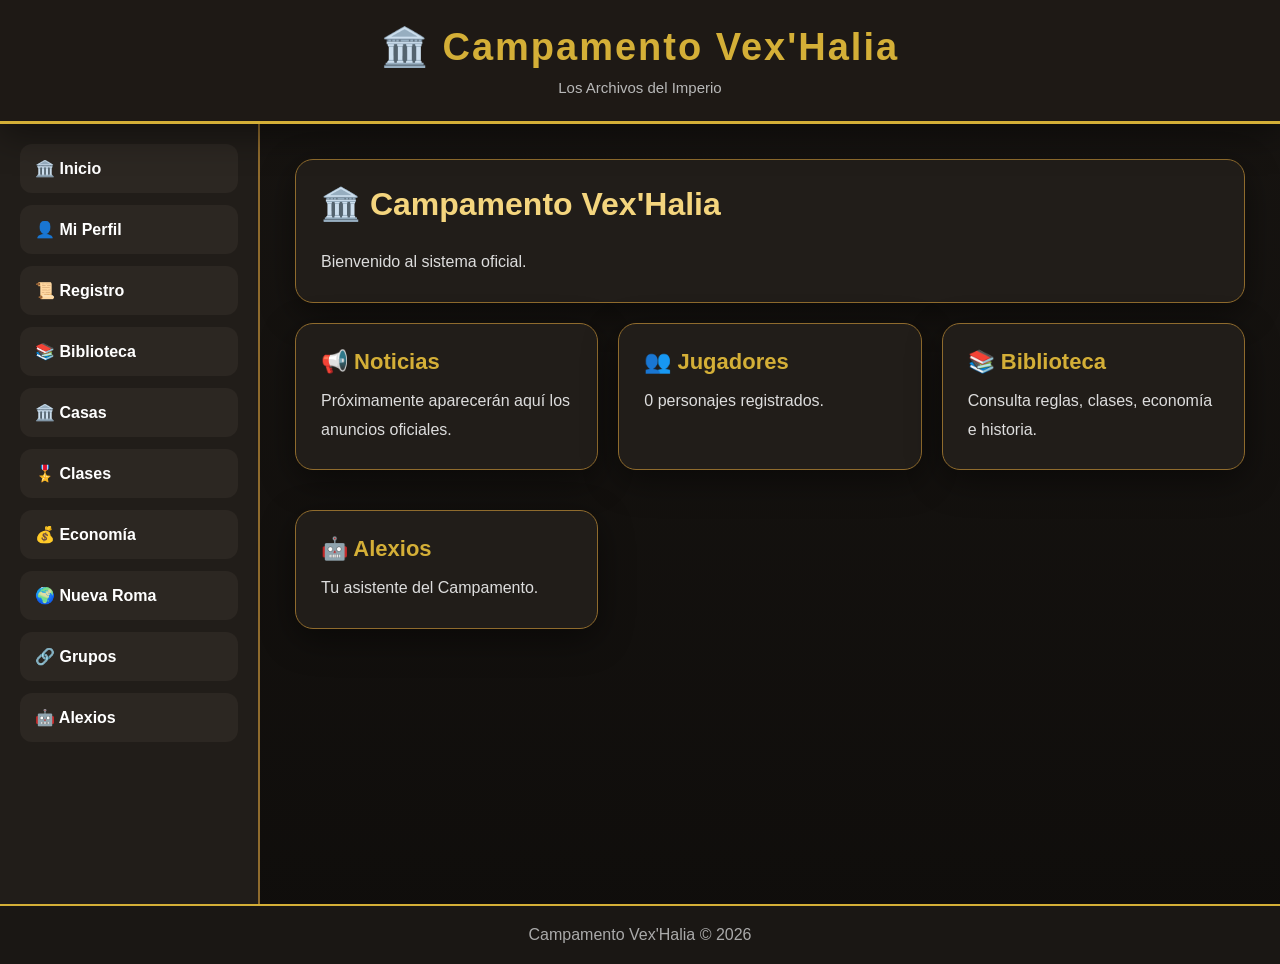
==== commit e67b78c5: "Update index.html" ====
--- a/index.html
+++ b/index.html
@@ -85,7 +85,7 @@
 
 <script src="data/usuarios.js"></script>
   
-<script src="script.js"></script>
+<script type="module" src="script.js"></script>
 
 </body>
 
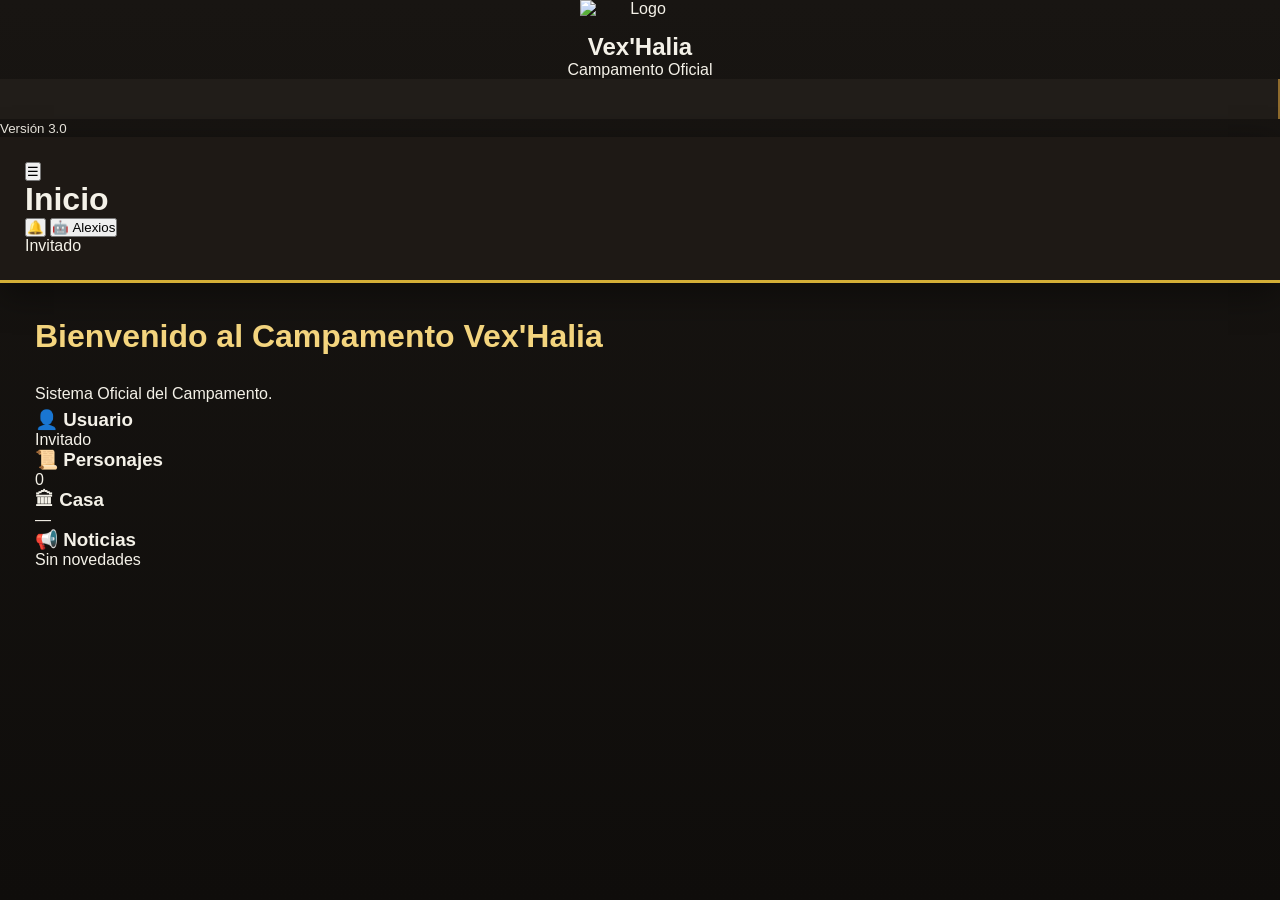
==== commit fe690003: "Update index.html" ====
--- a/index.html
+++ b/index.html
@@ -3,89 +3,225 @@
 
 <head>
 
-<meta charset="UTF-8">
-
-<meta name="viewport" content="width=device-width, initial-scale=1.0">
-
-<title>Campamento Vex'Halia</title>
-
-<link rel="stylesheet" href="style.css">
+    <meta charset="UTF-8">
+
+    <meta name="viewport" content="width=device-width, initial-scale=1.0">
+
+    <title>Campamento Vex'Halia</title>
+
+    <link rel="icon" href="images/logo.png">
+
+    <link rel="stylesheet" href="style.css">
+
+    <link rel="preconnect" href="https://fonts.googleapis.com">
+
+    <link rel="preconnect" href="https://fonts.gstatic.com" crossorigin>
+
+    <link href="https://fonts.googleapis.com/css2?family=Cinzel:wght@400;600;700&family=Inter:wght@300;400;500;600;700&display=swap" rel="stylesheet">
 
 </head>
 
 <body>
 
-<div id="fondo"></div>
-
-<header>
-
-<div class="logo">
-
-<h1>🏛️ Campamento Vex'Halia</h1>
-
-<p>Los Archivos del Imperio</p>
+<div id="app">
+
+    <!-- ========= SIDEBAR ========= -->
+
+    <aside class="sidebar">
+
+        <div class="logo">
+
+            <img src="images/logo.png" alt="Logo">
+
+            <div>
+
+                <h2>Vex'Halia</h2>
+
+                <span>Campamento Oficial</span>
+
+            </div>
+
+        </div>
+
+        <nav id="menu">
+
+            <!-- El menú será generado por JavaScript -->
+
+        </nav>
+
+        <div class="sidebar-footer">
+
+            <small>Versión 3.0</small>
+
+        </div>
+
+    </aside>
+
+    <!-- ========= CONTENIDO ========= -->
+
+    <main class="main">
+
+        <!-- Barra superior -->
+
+        <header class="topbar">
+
+            <div class="topbar-left">
+
+                <button id="btnMenu">
+
+                    ☰
+
+                </button>
+
+                <h1 id="tituloPagina">
+
+                    Inicio
+
+                </h1>
+
+            </div>
+
+            <div class="topbar-right">
+
+                <button id="btnNotificaciones">
+
+                    🔔
+
+                </button>
+
+                <button id="btnAlexios">
+
+                    🤖 Alexios
+
+                </button>
+
+                <div id="usuarioPanel">
+
+                    Invitado
+
+                </div>
+
+            </div>
+
+        </header>
+
+        <!-- Dashboard -->
+
+        <section id="contenido">
+
+            <div class="dashboard">
+
+                <div class="welcome-card">
+
+                    <h2>
+
+                        Bienvenido al Campamento Vex'Halia
+
+                    </h2>
+
+                    <p>
+
+                        Sistema Oficial del Campamento.
+
+                    </p>
+
+                </div>
+
+                <div class="dashboard-grid">
+
+                    <div class="card">
+
+                        <h3>👤 Usuario</h3>
+
+                        <span id="cardUsuario">
+
+                            Invitado
+
+                        </span>
+
+                    </div>
+
+                    <div class="card">
+
+                        <h3>📜 Personajes</h3>
+
+                        <span id="cardPersonajes">
+
+                            0
+
+                        </span>
+
+                    </div>
+
+                    <div class="card">
+
+                        <h3>🏛 Casa</h3>
+
+                        <span id="cardCasa">
+
+                            —
+
+                        </span>
+
+                    </div>
+
+                    <div class="card">
+
+                        <h3>📢 Noticias</h3>
+
+                        <span id="cardNoticias">
+
+                            Sin novedades
+
+                        </span>
+
+                    </div>
+
+                </div>
+
+            </div>
+
+        </section>
+
+    </main>
 
 </div>
 
-</header>
-
-<div id="contenedor">
-
-<nav id="menu">
-
-<button data-menu="inicio">🏠 Inicio</button>
-
-<button data-menu="registro">📜 Registro</button>
-
-<button data-menu="biblioteca">📚 Biblioteca</button>
-
-<button data-menu="casas">🏛️ Casas Divinas</button>
-
-<button data-menu="clases">🎖️ Clases</button>
-
-<button data-menu="economia">💰 Economía</button>
-
-<button data-menu="grupos">🔗 Grupos</button>
-
-<button data-menu="alexios">🤖 Alexios</button>
-
-</nav>
-
-<main id="contenido">
-
-</main>
+<!-- ========= MODAL ========= -->
+
+<div id="modal" class="modal oculto">
+
+    <div class="modal-content">
+
+        <button id="cerrarModal">
+
+            ✖
+
+        </button>
+
+        <div id="modalBody">
+
+        </div>
+
+    </div>
 
 </div>
 
-<footer>
-
-Campamento Vex'Halia © 2026
-
-</footer>
-
-<script src="data/casas.js"></script>
-
-<script src="data/biblioteca.js"></script>
-
-<script src="data/grupos.js"></script>
-
-<script src="data/registro.js"></script>
-
-<script src="data/clases.js"></script>
-
-<script src="data/economia.js"></script>
-
-<script src="data/personajes.js"></script>
-
-<script src="data/rangos.js"></script>
-
-<script src="data/admin.js"></script>
-
-<script src="data/config.js"></script>
-
-<script src="data/usuarios.js"></script>
-  
-<script type="module" src="script.js"></script>
+<!-- ========= LOADER ========= -->
+
+<div id="loader" class="loader oculto">
+
+    <div class="spinner"></div>
+
+    <p>
+
+        Cargando...
+
+    </p>
+
+</div>
+
+<script type="module" src="js/app.js"></script>
 
 </body>
 
